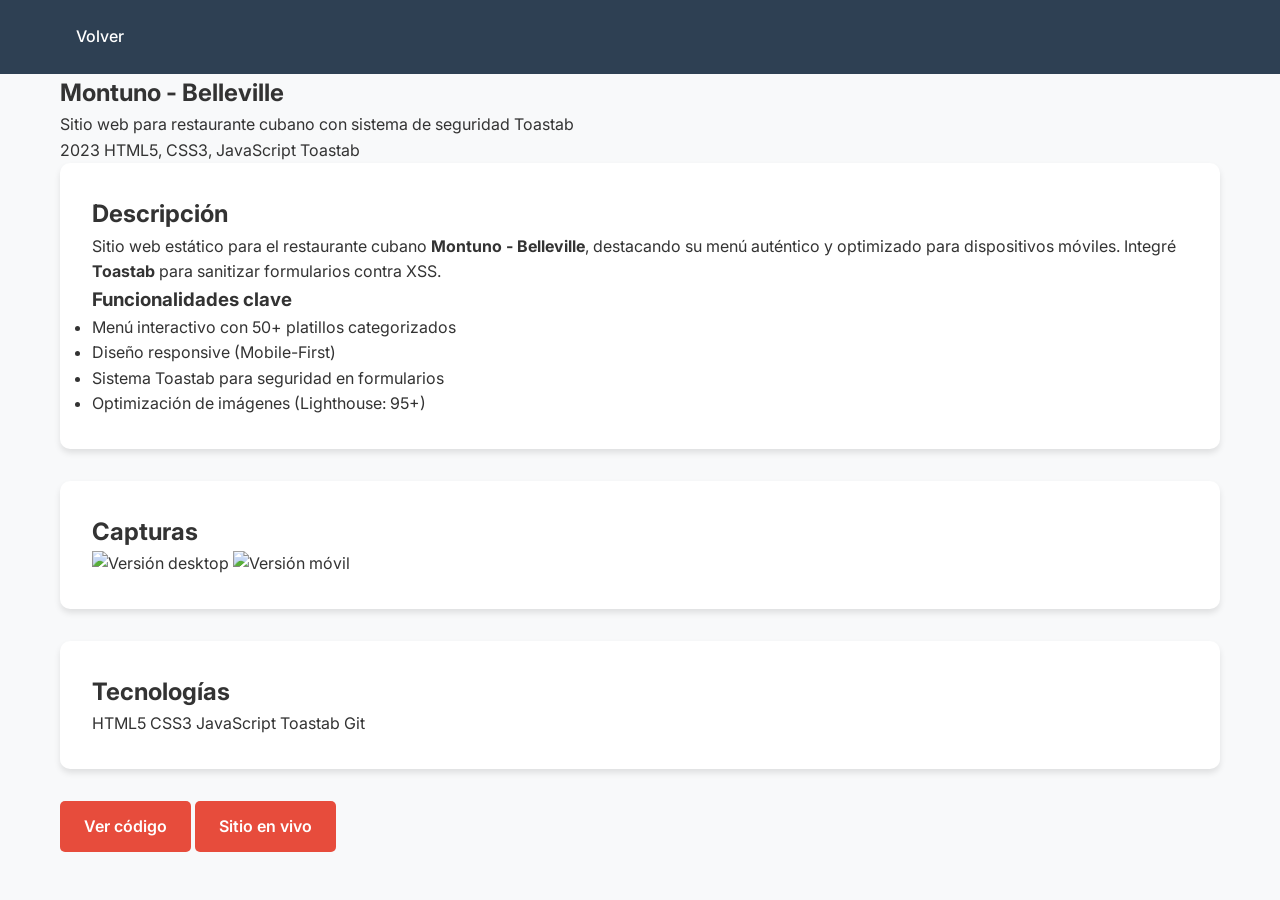
==== projects/montuno.html @ 668c6620 "Create montuno.html" ====
<!DOCTYPE html>
<html lang="es">
<head>
  <meta charset="UTF-8">
  <meta name="viewport" content="width=device-width, initial-scale=1.0">
  <title>Montuno-Belleville | Emanuel López</title>
  <link rel="stylesheet" href="../assets/css/colors.css">
  <link rel="stylesheet" href="../assets/css/styles.css">
  <link href="https://fonts.googleapis.com/css2?family=Inter:wght@400;500;600&display=swap" rel="stylesheet">
</head>
<body>
  <header>
    <nav class="container">
      <a href="../index.html" class="back-btn"><i class="fas fa-arrow-left"></i> Volver</a>
    </nav>
  </header>

  <main class="project-detail container">
    <section class="project-header">
      <h1>Montuno - Belleville</h1>
      <p class="subtitle">Sitio web para restaurante cubano con sistema de seguridad Toastab</p>
      <div class="project-meta">
        <span><i class="fas fa-calendar"></i> 2023</span>
        <span><i class="fas fa-code"></i> HTML5, CSS3, JavaScript</span>
        <span><i class="fas fa-shield-alt"></i> Toastab</span>
      </div>
    </section>

    <div class="project-grid">
      <div class="project-description card">
        <h2><i class="fas fa-clipboard-list"></i> Descripción</h2>
        <p>Sitio web estático para el restaurante cubano <strong>Montuno - Belleville</strong>, destacando su menú auténtico y optimizado para dispositivos móviles. Integré <strong>Toastab</strong> para sanitizar formularios contra XSS.</p>
        
        <h3><i class="fas fa-tasks"></i> Funcionalidades clave</h3>
        <ul>
          <li>Menú interactivo con 50+ platillos categorizados</li>
          <li>Diseño responsive (Mobile-First)</li>
          <li>Sistema Toastab para seguridad en formularios</li>
          <li>Optimización de imágenes (Lighthouse: 95+)</li>
        </ul>
      </div>

      <div class="project-screenshots card">
        <h2><i class="fas fa-images"></i> Capturas</h2>
        <img src="../assets/img/montuno-desktop.jpg" alt="Versión desktop">
        <img src="../assets/img/montuno-mobile.jpg" alt="Versión móvil">
      </div>
    </div>

    <div class="project-tech card">
      <h2><i class="fas fa-cogs"></i> Tecnologías</h2>
      <div class="tech-tags">
        <span>HTML5</span>
        <span>CSS3</span>
        <span>JavaScript</span>
        <span>Toastab</span>
        <span>Git</span>
      </div>
    </div>

    <div class="project-links">
      <a href="https://github.com/emanuel-lopez/montuno-belleville" class="btn" target="_blank"><i class="fab fa-github"></i> Ver código</a>
      <a href="#" class="btn btn-outline"><i class="fas fa-external-link-alt"></i> Sitio en vivo</a>
    </div>
  </main>

  <script src="../assets/js/main.js"></script>
  <script src="https://kit.fontawesome.com/a076d05399.js" crossorigin="anonymous"></script>
</body>
</html>
---- assets/css/colors.css ----
:root {
  /* Paleta profesional */
  --primary: #2E4053;      /* Azul oscuro principal */
  --primary-dark: #1A2A3A;
  --secondary: #3498DB;    /* Azul brillante */
  --accent: #E74C3C;       /* Rojo para énfasis */
  --accent-dark: #C0392B;
  
  /* Escala de grises */
  --text: #333333;
  --text-light: #7F8C8D;
  --bg: #F8F9FA;          /* Fondo claro */
  --card-bg: #FFFFFF;     /* Fondo tarjetas */
  --border: #ECF0F1;      /* Bordes sutiles */
  
  /* Estados */
  --success: #27AE60;
  --warning: #F39C12;
  --error: var(--accent);
}
---- assets/css/styles.css ----
/* ===== VARIABLES (colors.css) ===== */
:root {
  --primary: #2E4053;    /* Azul oscuro profesional */
  --secondary: #3498DB;  /* Azul brillante */
  --accent: #E74C3C;     /* Rojo para destacar (ej. botones) */
  --text: #333333;
  --text-light: #7F8C8D;
  --bg: #F8F9FA;
  --card-bg: #FFFFFF;
  --border: #ECF0F1;
}

/* ===== RESET + BASE ===== */
* {
  margin: 0;
  padding: 0;
  box-sizing: border-box;
}

body {
  font-family: 'Inter', sans-serif;
  line-height: 1.6;
  color: var(--text);
  background: var(--bg);
  padding: 0;
  min-height: 100vh;
}

a {
  text-decoration: none;
  color: var(--secondary);
}

/* ===== LAYOUT ===== */
.container {
  width: 100%;
  max-width: 1200px;
  margin: 0 auto;
  padding: 0 20px;
}

/* ===== HEADER ===== */
header {
  background: var(--primary);
  padding: 1rem 0;
  position: sticky;
  top: 0;
  z-index: 100;
}

nav {
  display: flex;
  justify-content: space-between;
  align-items: center;
}

nav a {
  color: white;
  padding: 0.5rem 1rem;
  font-weight: 500;
}

.menu-toggle {
  display: none;
  cursor: pointer;
}

/* ===== HERO SECTION ===== */
.hero {
  display: flex;
  flex-direction: column;
  align-items: center;
  text-align: center;
  padding: 4rem 0;
  background: linear-gradient(135deg, var(--primary) 0%, #1A5276 100%);
  color: white;
}

.profile-img {
  width: 150px;
  height: 150px;
  border-radius: 50%;
  object-fit: cover;
  border: 4px solid var(--accent);
  margin-bottom: 1.5rem;
}

.hero h1 {
  font-size: 2.5rem;
  margin-bottom: 0.5rem;
}

.hero p {
  font-size: 1.1rem;
  opacity: 0.9;
  max-width: 600px;
  margin: 0 auto 1rem;
}

/* ===== TARJETAS ===== */
.card {
  background: var(--card-bg);
  border-radius: 10px;
  box-shadow: 0 4px 6px rgba(0, 0, 0, 0.1);
  padding: 2rem;
  margin-bottom: 2rem;
}

.skills-grid, .projects-grid {
  display: grid;
  grid-template-columns: repeat(auto-fit, minmax(300px, 1fr));
  gap: 1.5rem;
}

/* ===== BOTONES ===== */
.btn {
  display: inline-block;
  padding: 0.8rem 1.5rem;
  background: var(--accent);
  color: white;
  border-radius: 5px;
  font-weight: 600;
  transition: all 0.3s ease;
  border: none;
  cursor: pointer;
}

.btn:hover {
  background: #C0392B;
  transform: translateY(-2px);
}

/* ===== FOOTER ===== */
footer {
  text-align: center;
  padding: 2rem 0;
  background: var(--primary);
  color: white;
  margin-top: 3rem;
}

/* ===== MEDIA QUERIES (MOBILE) ===== */
@media (max-width: 768px) {
  .menu-toggle {
    display: block;
  }

  nav {
    flex-direction: column;
    align-items: flex-start;
  }

  nav a {
    display: none;
    width: 100%;
    padding: 1rem;
  }

  nav.active a {
    display: block;
  }

  .hero h1 {
    font-size: 2rem;
  }
}
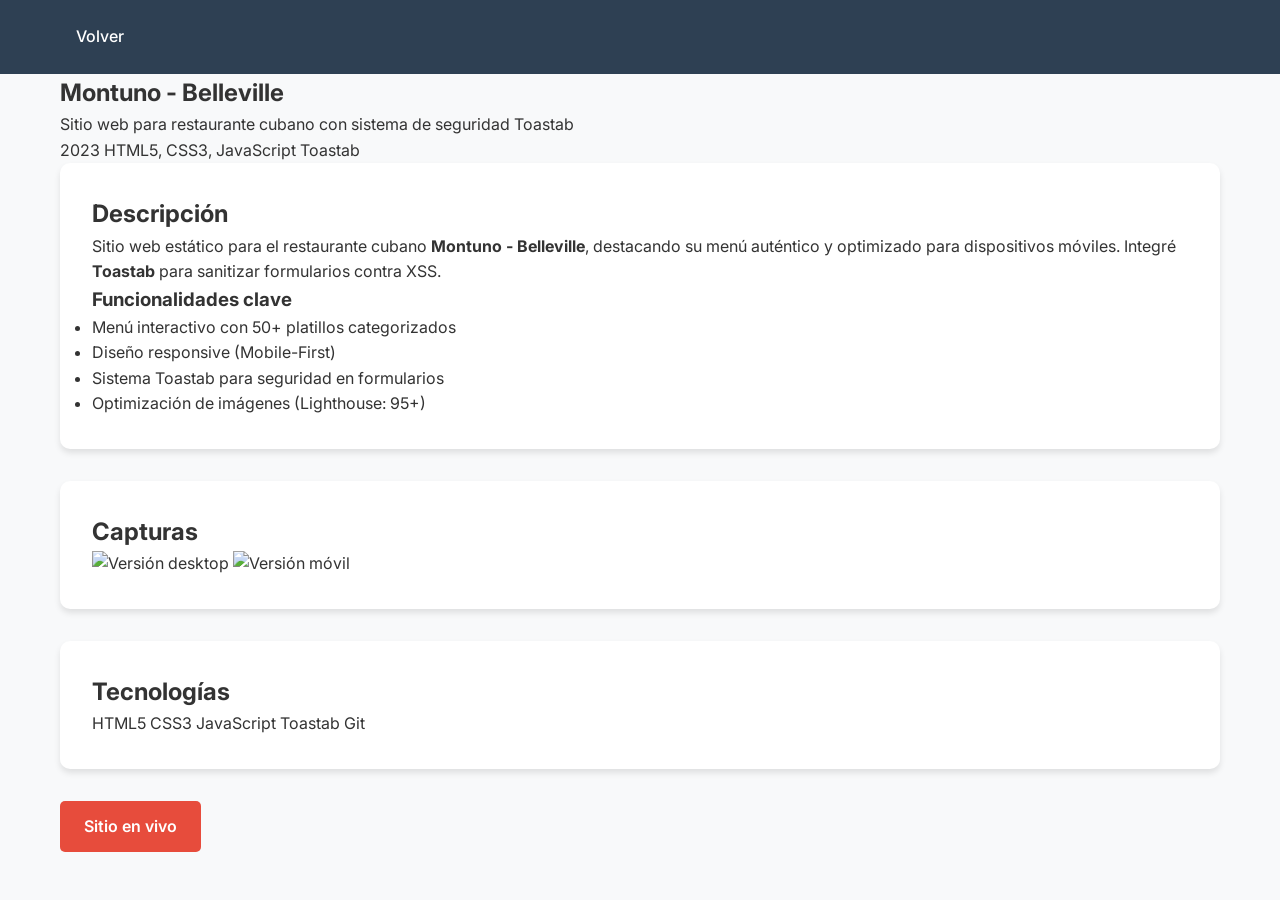
==== commit fd26a4ae: "Update montuno.html" ====
--- a/projects/montuno.html
+++ b/projects/montuno.html
@@ -59,7 +59,6 @@
     </div>
 
     <div class="project-links">
-      <a href="https://github.com/emanuel-lopez/montuno-belleville" class="btn" target="_blank"><i class="fab fa-github"></i> Ver código</a>
       <a href="#" class="btn btn-outline"><i class="fas fa-external-link-alt"></i> Sitio en vivo</a>
     </div>
   </main>
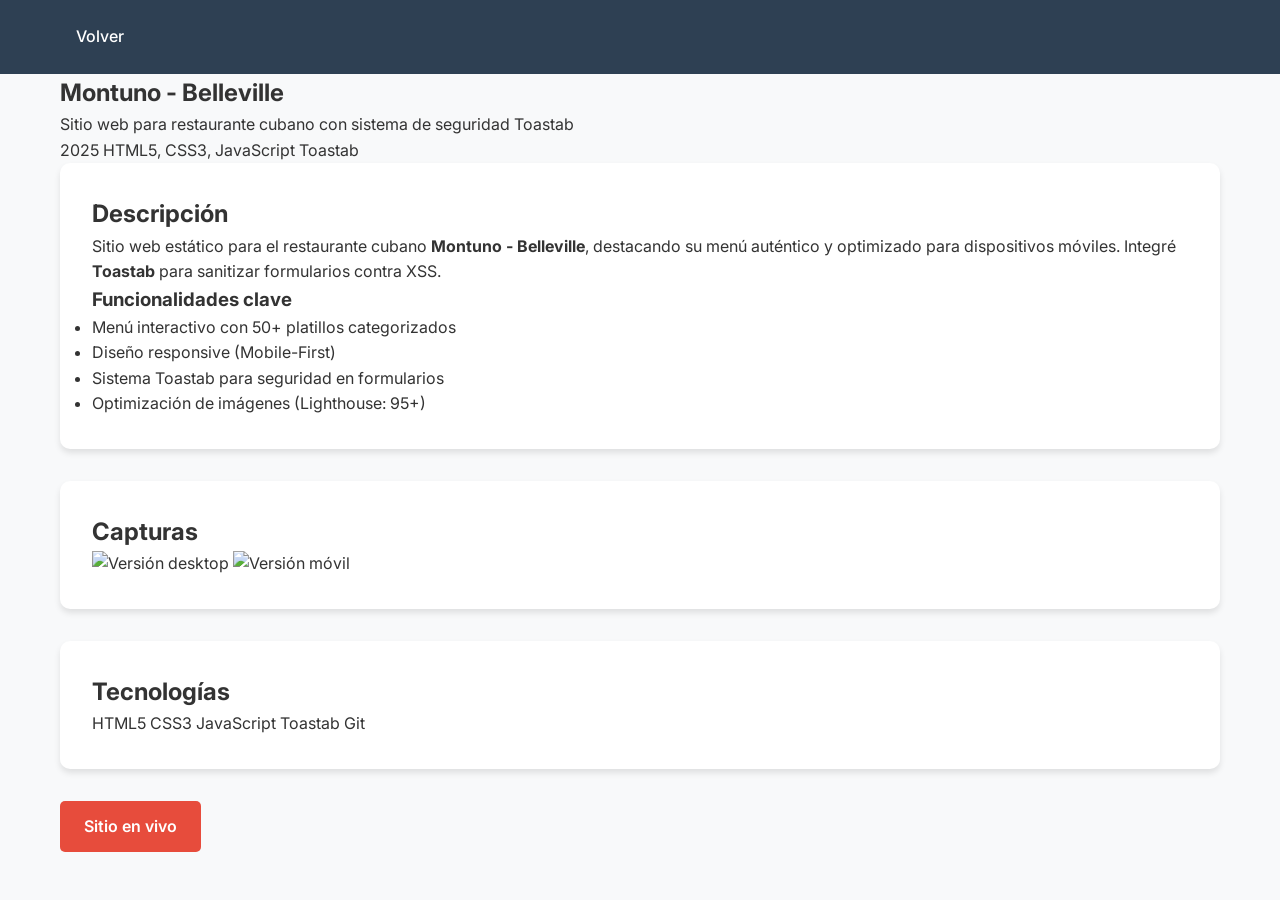
==== commit efa409fc: "Update montuno.html" ====
--- a/projects/montuno.html
+++ b/projects/montuno.html
@@ -20,7 +20,7 @@
       <h1>Montuno - Belleville</h1>
       <p class="subtitle">Sitio web para restaurante cubano con sistema de seguridad Toastab</p>
       <div class="project-meta">
-        <span><i class="fas fa-calendar"></i> 2023</span>
+        <span><i class="fas fa-calendar"></i> 2025</span>
         <span><i class="fas fa-code"></i> HTML5, CSS3, JavaScript</span>
         <span><i class="fas fa-shield-alt"></i> Toastab</span>
       </div>
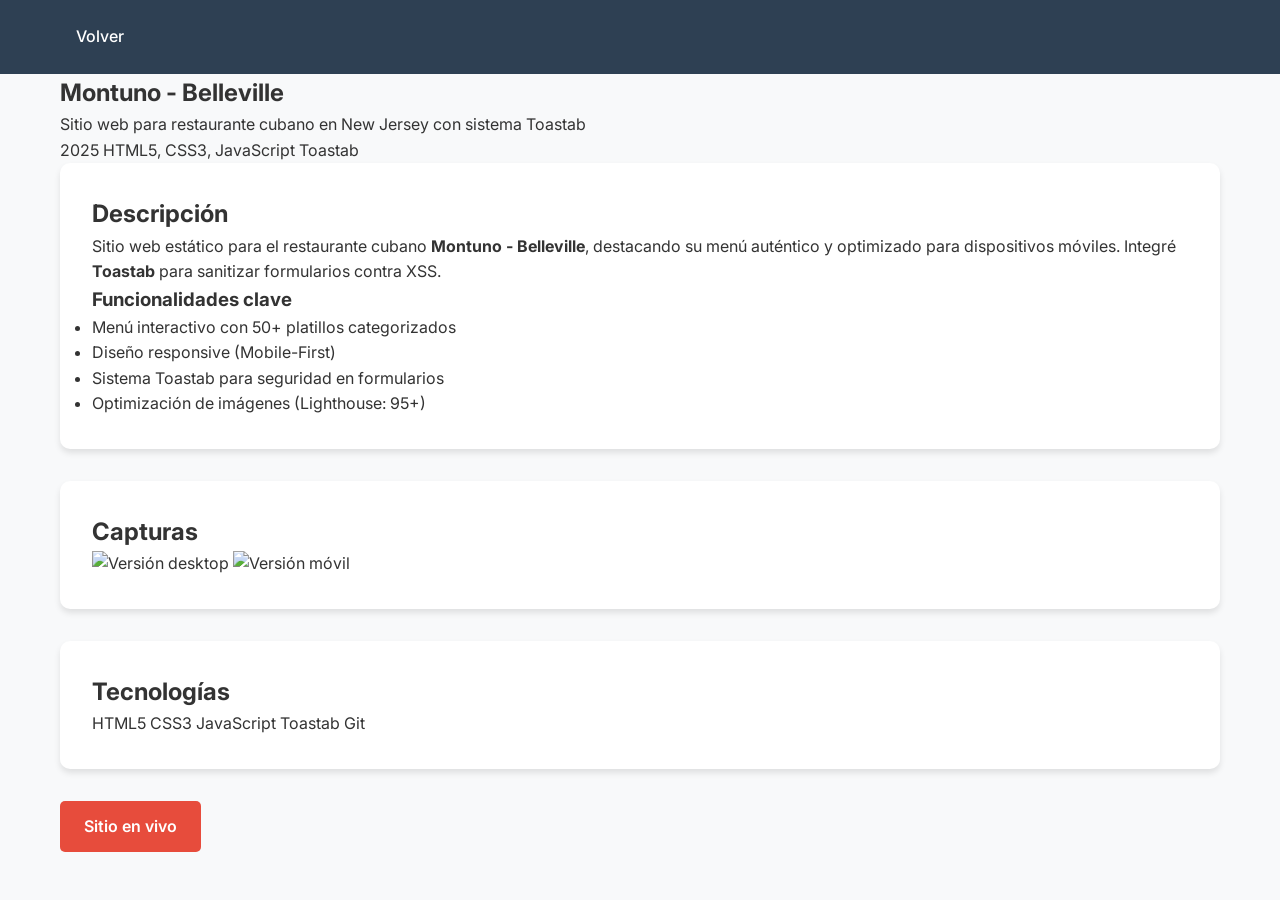
==== commit 01314d09: "Update montuno.html" ====
--- a/projects/montuno.html
+++ b/projects/montuno.html
@@ -18,7 +18,7 @@
   <main class="project-detail container">
     <section class="project-header">
       <h1>Montuno - Belleville</h1>
-      <p class="subtitle">Sitio web para restaurante cubano con sistema de seguridad Toastab</p>
+      <p class="subtitle">Sitio web para restaurante cubano en New Jersey con sistema Toastab</p>
       <div class="project-meta">
         <span><i class="fas fa-calendar"></i> 2025</span>
         <span><i class="fas fa-code"></i> HTML5, CSS3, JavaScript</span>
@@ -59,7 +59,7 @@
     </div>
 
     <div class="project-links">
-      <a href="#" class="btn btn-outline"><i class="fas fa-external-link-alt"></i> Sitio en vivo</a>
+      <a href="https://eatmontuno.com" class="btn btn-outline"><i class="fas fa-external-link-alt"></i> Sitio en vivo</a>
     </div>
   </main>
 
